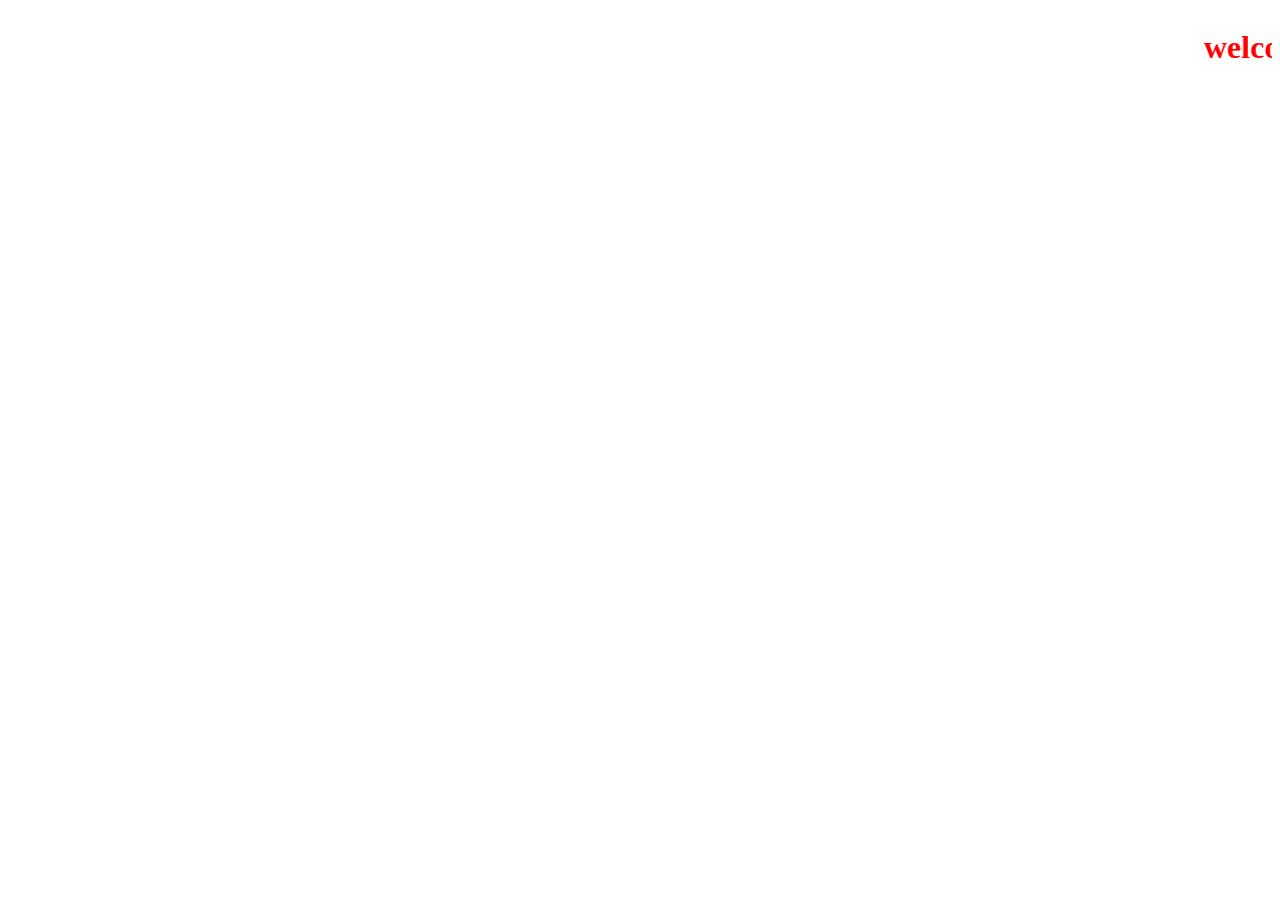
==== index.html @ 71053477 "ini file pertama saya" ====
<!DOCTYPE html>
<html lang="en">
<head>
    <meta charset="UTF-8">
    <meta name="viewport" content="width=h1, initial-scale=1.0">
    <title>Document</title>
</head>
<body>
    <center>
    <marquee>
    <h1 style="color: red;">welcome di vs code bintang</h1>
    </marquee>
    </center>
</body>
</html>
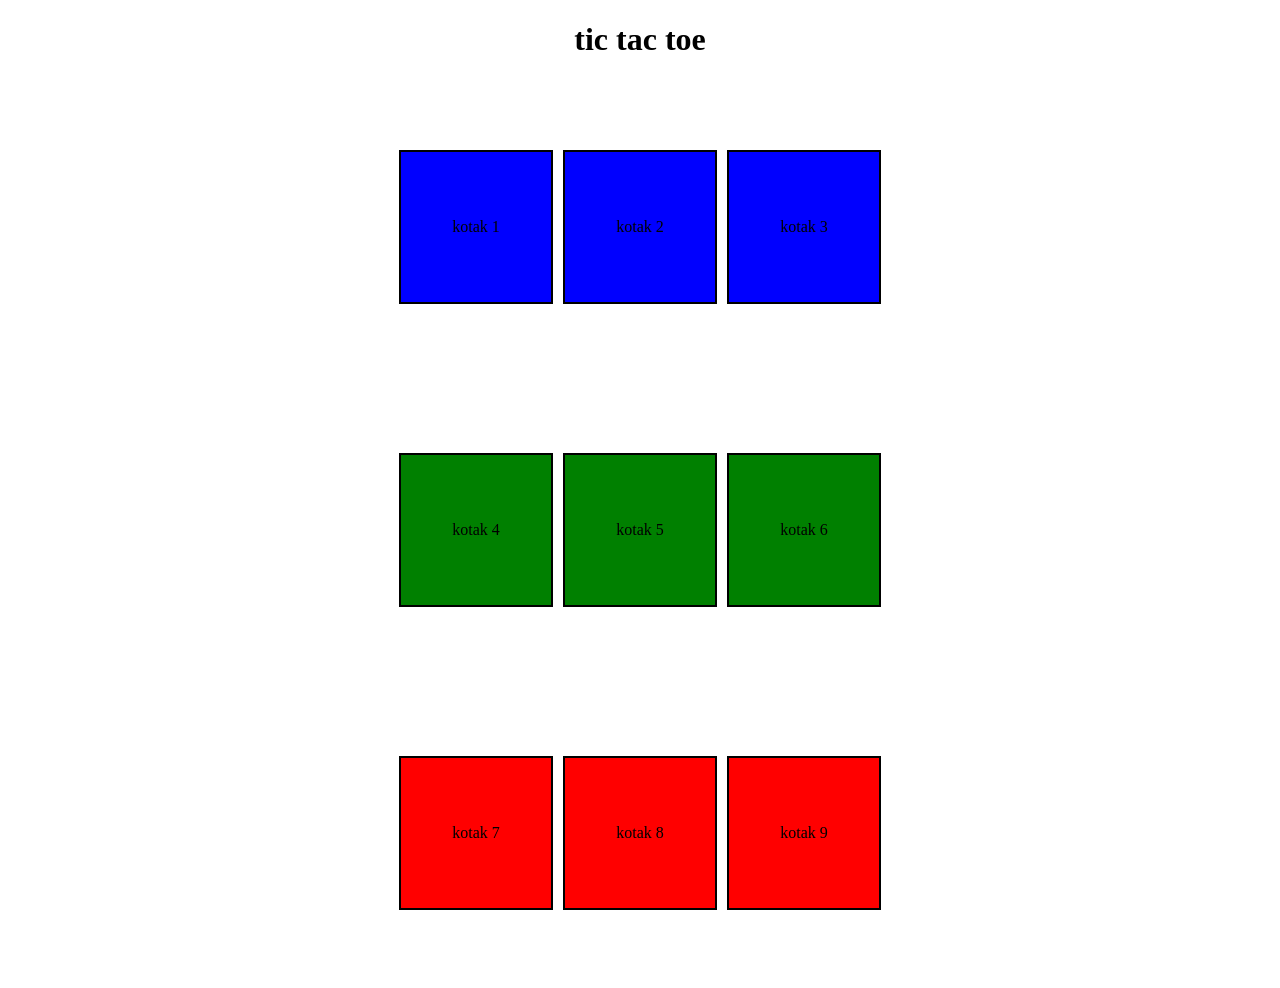
==== commit 9bba964e: "menu tampilan utama" ====
--- a/index.html
+++ b/index.html
@@ -4,12 +4,44 @@
     <meta charset="UTF-8">
     <meta name="viewport" content="width=h1, initial-scale=1.0">
     <title>Document</title>
+    <style>
+        body {
+            display: block;
+            justify-items: center;
+            align-items: center;
+        }
+        .kotak {
+            display: flex;
+            width: 150px;
+            height: 150px;
+            border: 2px solid black;
+              justify-content: center;
+            align-items: center;
+        }
+        .container {
+            display: flex;
+            width: 500px;
+            height: 100vh;
+            flex-wrap: wrap;
+            gap: 10px;
+              justify-content: center;
+            align-items: center;
+        }
+    </style>
 </head>
 <body>
     <center>
-    <marquee>
-    <h1 style="color: red;">welcome di vs code bintang</h1>
-    </marquee>
-    </center>
-</body>
+   <h1>tic tac toe</h1>
+   <div class="container">
+   <div class="kotak" style="background-color: blue;">kotak 1</div>
+   <div class="kotak" style="background-color: blue;">kotak 2</div>
+   <div class="kotak" style="background-color: blue;">kotak 3</div>
+   <div class="kotak" style="background-color: green;">kotak 4</div>
+   <div class="kotak" style="background-color: green;">kotak 5</div>
+   <div class="kotak" style="background-color: green;">kotak 6</div>
+   <div class="kotak" style="background-color: red;">kotak 7</div>
+   <div class="kotak" style="background-color: red;">kotak 8</div>
+   <div class="kotak" style="background-color: red;">kotak 9</div>
+   </div> </center> 
+</body> 
 </html>
